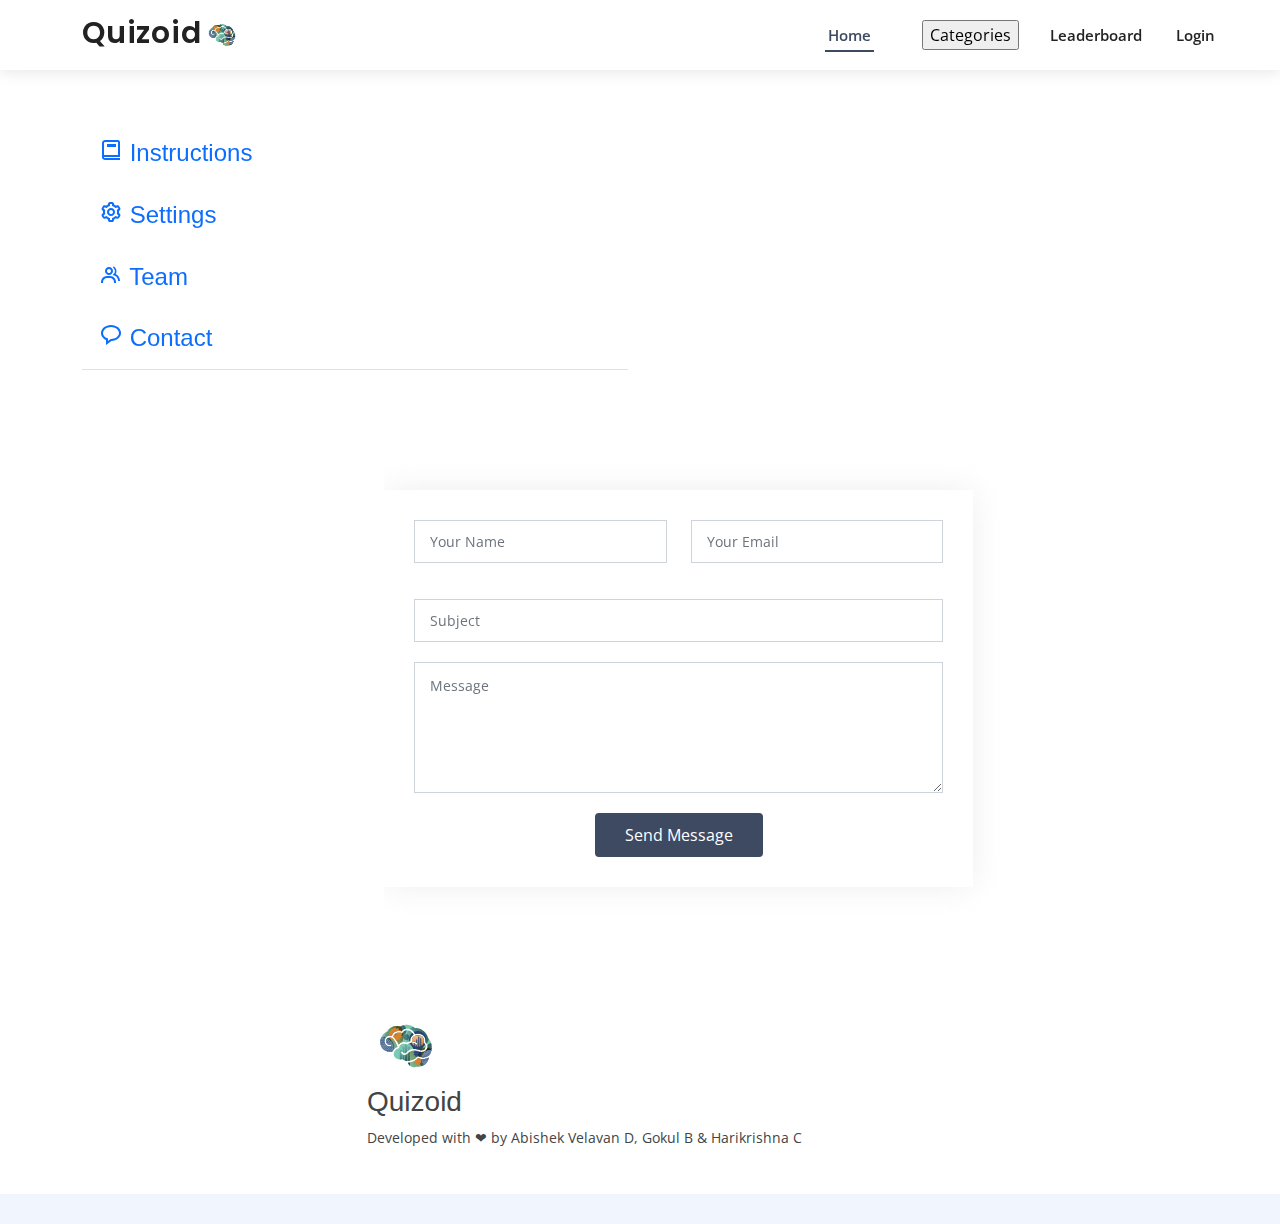
==== contact.html @ e46e3bda "Add files via upload" ====
<!DOCTYPE html>
<html lang="en">

<head>
  <meta charset="utf-8">
  <meta content="width=device-width, initial-scale=1.0" name="viewport">

  <title>Quizoid</title>
  <meta content="" name="description">
  <meta content="" name="keywords">

  <!-- Favicons -->
  <link href="assets/img/favicon.png" rel="icon">
  <link href="assets/img/favicon.png" rel="apple-touch-icon">

  <!-- Google Fonts -->
  <link href="https://fonts.googleapis.com/css?family=Open+Sans:300,300i,400,400i,600,600i,700,700i|Montserrat:300,300i,400,400i,500,500i,600,600i,700,700i|Poppins:300,300i,400,400i,500,500i,600,600i,700,700i" rel="stylesheet">

  <!-- Vendor CSS Files -->
  <link href="assets/vendor/aos/aos.css" rel="stylesheet">
  <link href="assets/vendor/bootstrap/css/bootstrap.min.css" rel="stylesheet">
  <link href="assets/vendor/bootstrap-icons/bootstrap-icons.css" rel="stylesheet">
  <link href="assets/vendor/boxicons/css/boxicons.min.css" rel="stylesheet">
  <link href="assets/vendor/glightbox/css/glightbox.min.css" rel="stylesheet">
  <link href="assets/vendor/swiper/swiper-bundle.min.css" rel="stylesheet">

  <!-- Template Main CSS File -->
  <link href="assets/css/style.css" rel="stylesheet">

</head>

<body>

  <!-- ======= Hero Section ======= -->

  <!-- ======= Header ======= -->
  <header id="header" class="d-flex align-items-center">
    <div class="container d-flex align-items-center justify-content-between">

      <div class="logo">
        <a href="index.html"> Quizoid<img src="assets/img/favicon.png" alt="" class="img-fluid"></a>
      </div>

      <nav id="navbar" class="navbar">
        <ul>
          <li><a class="nav-link scrollto active" href="index.html#hero">Home</a></li>
          <li style="margin-left: 5%; border: none;"><input type = "button" value = "Categories" onclick = "getConfirmation();" onsubmit="http://quizoid-login.netlify.app" /></form></li> 
          <li><a  href="http://quizoid-lead.netlify.app">Leaderboard</a></li>
          <li><a  href="http://quizoid-login.netlify.app">Login</a></li>
        </ul>
        <i class="bi bi-list mobile-nav-toggle"></i>
      </nav><!-- .navbar -->

    </div>
  </header><!-- End Header -->

  <main id="main">

    <!-- ======= Featured Section ======= -->
    <section id="featured" class="featured">
      <div class="container">

        <div class="row">
          <div class="col-lg-6 mt-4 mt-lg-0" data-aos="fade-left">
            <ul class="nav nav-tabs flex-column">
              <li class="nav-item">
                <a class="nav-link" href="instructions.html">
                  <h4><i class="bx bx-book"></i> Instructions</h4>
                </a>
              </li>
              <li class="nav-item mt-2">
                <a class="nav-link"  href="https://quizoid-login.netlify.app/update-profile">
                  <h4><i class="bx bx-cog"></i> Settings</h4>
                </a>
              </li>
              <li class="nav-item mt-2">
                <a class="nav-link"  href="team.html">
                  <h4><i class="bx bx-group"></i> Team</h4>
                </a>
              </li>
              <li class="nav-item mt-2">
                <a class="nav-link"  href="contact.html">
                  <h4><i class="bx bx-message-rounded"></i> Contact</h4>
                </a>
              </li>
            </ul>
          </div>
        </div>

      </div>
    </section><!-- End Featured Section -->
    <section id="contact" class="contact" style="margin-left: 30%;">
        <div class="row">

          <div class="col-lg-8 mt-5 mt-lg-0">

            <form action="forms/contact.php" method="post" role="form" class="php-email-form" data-aos="fade-left">
              <div class="row">
                <div class="col-md-6 form-group">
                  <input type="text" name="name" class="form-control" id="name" placeholder="Your Name" required>
                </div>
                <div class="col-md-6 form-group mt-3 mt-md-0">
                  <input type="email" class="form-control" name="email" id="email" placeholder="Your Email" required>
                </div>
              </div>
              <div class="form-group mt-3">
                <input type="text" class="form-control" name="subject" id="subject" placeholder="Subject" required>
              </div>
              <div class="form-group mt-3">
                <textarea class="form-control" name="message" rows="5" placeholder="Message" required></textarea>
              </div>
              <div class="my-3">
                <div class="loading">Loading</div>
                <div class="error-message"></div>
                <div class="sent-message">Your message has been sent. Thank you!</div>
              </div>
              <div class="text-center"><button type="submit">Send Message</button></div>
            </form>

          </div>

        </div>

      </div>
    </section><!-- End Contact Section -->

  </main><!-- End #main -->

  <!-- ======= Footer ======= -->
  <footer id="footer">
    <div class="footer-top">

        <div class="container">
  
          <div class="row justify-content-center">
            <div class="col-lg-6">
              <a href="#header" class="scrollto footer-logo"><img src="assets/img/favicon.png" alt=""></a>
              <h3>Quizoid</h3>
              <p>Developed with ❤ by Abishek Velavan D, Gokul B & Harikrishna C</p>
            </div>
          </div>
  
        </div>
      </div>
  </footer><!-- End Footer -->

  <a href="#" class="back-to-top d-flex align-items-center justify-content-center"><i class="bi bi-arrow-up-short"></i></a>

  <!-- Vendor JS Files -->
  <script type = "text/javascript">
    
       function getConfirmation() {
          var retVal = confirm("Do you want to Login?");
          if( retVal == true ) {
            window.location.assign("http://quizoid-login.netlify.app");

             return true;
          } else {
            window.location.assign("http://quizoid-home.netlify.app");
             return false;
          }
       }
    //-->
 </script>
  <script src="assets/vendor/aos/aos.js"></script>
  <script src="assets/vendor/bootstrap/js/bootstrap.bundle.min.js"></script>
  <script src="assets/vendor/glightbox/js/glightbox.min.js"></script>
  <script src="assets/vendor/isotope-layout/isotope.pkgd.min.js"></script>
  <script src="assets/vendor/php-email-form/validate.js"></script>
  <script src="assets/vendor/swiper/swiper-bundle.min.js"></script>

  <!-- Template Main JS File -->
  <script src="assets/js/main.js"></script>

</body>

</html>
---- assets/css/style.css ----
body {
  font-family: "Open Sans", sans-serif;
  color: #444444;
}

a {
  color: #3e4962;
  text-decoration: none;
}

a:hover {
  color: #7dced0;
  text-decoration: none;
}

h1, h2, h3, h4, h5, h6 {
  font-family: "Roboto", sans-serif;
}

#preloader {
  position: fixed;
  top: 0;
  left: 0;
  right: 0;
  bottom: 0;
  z-index: 9999;
  overflow: hidden;
  background: #fff;
}

#preloader:before {
  content: "";
  position: fixed;
  top: calc(50% - 30px);
  left: calc(50% - 30px);
  border: 6px solid #3e4962;
  border-top-color: #e2eefd;
  border-radius: 50%;
  width: 60px;
  height: 60px;
  -webkit-animation: animate-preloader 1s linear infinite;
  animation: animate-preloader 1s linear infinite;
}

@-webkit-keyframes animate-preloader {
  0% {
    transform: rotate(0deg);
  }
  100% {
    transform: rotate(360deg);
  }
}

@keyframes animate-preloader {
  0% {
    transform: rotate(0deg);
  }
  100% {
    transform: rotate(360deg);
  }
}

.back-to-top {
  position: fixed;
  visibility: hidden;
  opacity: 0;
  right: 15px;
  bottom: 15px;
  z-index: 996;
  background: #3e4962;
  width: 40px;
  height: 40px;
  border-radius: 4px;
  transition: all 0.4s;
}

.back-to-top i {
  font-size: 28px;
  color: #fff;
  line-height: 0;
}

.back-to-top:hover {
  background: #7dced0;
  color: #fff;
}

.back-to-top.active {
  visibility: visible;
  opacity: 1;
}

/*--------------------------------------------------------------
# Disable aos animation delay on mobile devices
--------------------------------------------------------------*/
@media screen and (max-width: 768px) {
  [data-aos-delay] {
    transition-delay: 0 !important;
  }
}

/*--------------------------------------------------------------
# Top Bar
--------------------------------------------------------------*/
#topbar {
  background: #3e4962;
  height: 40px;
  font-size: 14px;
  transition: all 0.5s;
  color: #fff;
  padding: 0;
}

#topbar .contact-info i {
  font-style: normal;
  color: #fff;
}

#topbar .contact-info i a, #topbar .contact-info i span {
  padding-left: 5px;
  color: #fff;
}

#topbar .contact-info i a {
  line-height: 0;
  transition: 0.3s;
  transition: 0.3s;
}

#topbar .contact-info i a:hover {
  color: #fff;
  text-decoration: underline;
}

#topbar .social-links a {
  color: rgba(255, 255, 255, 0.7);
  line-height: 0;
  transition: 0.3s;
  margin-left: 20px;
}

#topbar .social-links a:hover {
  color: white;
}

/*--------------------------------------------------------------
# Header
--------------------------------------------------------------*/
#header {
  background: #fff;
  transition: all 0.5s;
  z-index: 997;
  height: 86px;
  box-shadow: 0px 2px 15px rgba(0, 0, 0, 0.1);
}

#header.fixed-top {
  height: 70px;
}

#header .logo {
  font-size: 30px;
  margin: 0;
  padding: 0;
  line-height: 1;
  font-weight: 600;
  letter-spacing: 0.8px;
  font-family: "Poppins", sans-serif;
}

#header .logo a {
  color: #222222;
}

#header .logo a span {
  color: #3e4962;
}

#header .logo img {
  max-height: 40px;
}

.scrolled-offset {
  margin-top: 70px;
}

/*--------------------------------------------------------------
# Navigation Menu
--------------------------------------------------------------*/
/**
* Desktop Navigation 
*/
.navbar {
  padding: 0;
}

.navbar ul {
  margin: 0;
  padding: 0;
  display: flex;
  list-style: none;
  align-items: center;
}

.navbar li {
  position: relative;
}

.navbar > ul > li {
  white-space: nowrap;
  padding: 10px 0 10px 28px;
}

.navbar a, .navbar a:focus {
  display: flex;
  align-items: center;
  justify-content: space-between;
  padding: 0 3px;
  font-size: 15px;
  font-weight: 600;
  color: #222222;
  white-space: nowrap;
  transition: 0.3s;
  position: relative;
}

.navbar a i, .navbar a:focus i {
  font-size: 12px;
  line-height: 0;
  margin-left: 5px;
}

.navbar > ul > li > a:before {
  content: "";
  position: absolute;
  width: 100%;
  height: 2px;
  bottom: -6px;
  left: 0;
  background-color: #3e4962;
  visibility: hidden;
  width: 0px;
  transition: all 0.3s ease-in-out 0s;
}

.navbar a:hover:before, .navbar li:hover > a:before, .navbar .active:before {
  visibility: visible;
  width: 100%;
}

.navbar a:hover, .navbar .active, .navbar .active:focus, .navbar li:hover > a {
  color: #3e4962;
}

.navbar .dropdown ul {
  display: block;
  position: absolute;
  left: 28px;
  top: calc(100% + 30px);
  margin: 0;
  padding: 10px 0;
  z-index: 99;
  opacity: 0;
  visibility: hidden;
  background: #fff;
  box-shadow: 0px 0px 30px rgba(127, 137, 161, 0.25);
  transition: 0.3s;
}

.navbar .dropdown ul li {
  min-width: 200px;
}

.navbar .dropdown ul a {
  padding: 10px 20px;
  font-weight: 400;
}

.navbar .dropdown ul a i {
  font-size: 12px;
}

.navbar .dropdown ul a:hover, .navbar .dropdown ul .active:hover, .navbar .dropdown ul li:hover > a {
  color: #3e4962;
}

.navbar .dropdown:hover > ul {
  opacity: 1;
  top: 100%;
  visibility: visible;
}

.navbar .dropdown .dropdown ul {
  top: 0;
  left: calc(100% - 30px);
  visibility: hidden;
}

.navbar .dropdown .dropdown:hover > ul {
  opacity: 1;
  top: 0;
  left: 100%;
  visibility: visible;
}

@media (max-width: 1366px) {
  .navbar .dropdown .dropdown ul {
    left: -90%;
  }
  .navbar .dropdown .dropdown:hover > ul {
    left: -100%;
  }
}

/**
* Mobile Navigation 
*/
.mobile-nav-toggle {
  color: #222222;
  font-size: 28px;
  cursor: pointer;
  display: none;
  line-height: 0;
  transition: 0.5s;
}

.mobile-nav-toggle.bi-x {
  color: #fff;
}

@media (max-width: 991px) {
  .mobile-nav-toggle {
    display: block;
  }
  .navbar ul {
    display: none;
  }
}

.navbar-mobile {
  position: fixed;
  overflow: hidden;
  top: 0;
  right: 0;
  left: 0;
  bottom: 0;
  background: rgba(9, 9, 9, 0.9);
  transition: 0.3s;
  z-index: 999;
}

.navbar-mobile .mobile-nav-toggle {
  position: absolute;
  top: 15px;
  right: 15px;
}

.navbar-mobile ul {
  display: block;
  position: absolute;
  top: 55px;
  right: 15px;
  bottom: 15px;
  left: 15px;
  padding: 10px 0;
  background-color: #fff;
  overflow-y: auto;
  transition: 0.3s;
}

.navbar-mobile a {
  padding: 10px 20px;
  font-size: 15px;
  color: #222222;
}

.navbar-mobile > ul > li {
  padding: 0;
}

.navbar-mobile a:hover:before, .navbar-mobile li:hover > a:before, .navbar-mobile .active:before {
  visibility: hidden;
}

.navbar-mobile a:hover, .navbar-mobile .active, .navbar-mobile li:hover > a {
  color: #3e4962;
}

.navbar-mobile .getstarted {
  margin: 15px;
}

.navbar-mobile .dropdown ul {
  position: static;
  display: none;
  margin: 10px 20px;
  padding: 10px 0;
  z-index: 99;
  opacity: 1;
  visibility: visible;
  background: #fff;
  box-shadow: 0px 0px 30px rgba(127, 137, 161, 0.25);
}

.navbar-mobile .dropdown ul li {
  min-width: 200px;
}

.navbar-mobile .dropdown ul a {
  padding: 10px 20px;
}

.navbar-mobile .dropdown ul a i {
  font-size: 12px;
}

.navbar-mobile .dropdown ul a:hover, .navbar-mobile .dropdown ul .active:hover, .navbar-mobile .dropdown ul li:hover > a {
  color: #3e4962;
}

.navbar-mobile .dropdown > .dropdown-active {
  display: block;
}

/*--------------------------------------------------------------
# Hero Section
--------------------------------------------------------------*/
#hero {
  width: 100%;
  height: 75vh;
  background: url("../img/hero-bg.png") top left;
  background-size: cover;
  position: relative;
}

#hero:before {
  content: "";
  background: rgba(255, 255, 255, 0.6);
  position: absolute;
  bottom: 0;
  top: 0;
  left: 0;
  right: 0;
}

#hero .container {
  position: relative;
}

#hero h1 {
  margin: 0;
  font-size: 48px;
  font-weight: 700;
  line-height: 56px;
  color: #222222;
  font-family: "Poppins", sans-serif;
}

#hero h1 span {
  color: #3e4962;
}

#hero h2 {
  color: #555555;
  margin: 5px 0 30px 0;
  font-size: 24px;
  font-weight: 400;
}

#hero .btn-get-started {
  font-family: "Roboto", sans-serif;
  text-transform: uppercase;
  font-weight: 500;
  font-size: 14px;
  letter-spacing: 1px;
  display: inline-block;
  padding: 10px 28px;
  border-radius: 4px;
  transition: 0.5s;
  color: #fff;
  background: #3e4962;
}

#hero .btn-get-started:hover {
  background: #7dced0;
  color: #3e4962;
}

#hero .btn-watch-video {
  font-size: 16px;
  transition: 0.5s;
  margin-left: 25px;
  color: #222222;
  font-weight: 600;
  display: flex;
  align-items: center;
}

#hero .btn-watch-video i {
  color: #3e4962;
  font-size: 32px;
  transition: 0.3s;
  line-height: 0;
  margin-right: 8px;
}

#hero .btn-watch-video:hover {
  color: #3e4962;
}

#hero .btn-watch-video:hover i {
  color: #7dced0;
}

@media (min-width: 1024px) {
  #hero {
    background-attachment: fixed;
  }
}

@media (max-width: 768px) {
  #hero {
    height: 100vh;
  }
  #hero h1 {
    font-size: 28px;
    line-height: 36px;
  }
  #hero h2 {
    font-size: 18px;
    line-height: 24px;
    margin-bottom: 30px;
  }
  #hero .btn-get-started, #hero .btn-watch-video {
    font-size: 13px;
  }
}

@media (max-height: 500px) {
  #hero {
    height: 120vh;
  }
}

/*--------------------------------------------------------------
# Sections General
--------------------------------------------------------------*/
section {
  padding: 60px 0;
  overflow: hidden;
}

.section-bg {
  background-color: #f6f9fe;
}

.section-title {
  text-align: center;
  padding-bottom: 30px;
}

.section-title h2 {
  font-size: 13px;
  letter-spacing: 1px;
  font-weight: 700;
  padding: 8px 20px;
  margin: 0;
  background: #e7f1fd;
  color: #3e4962;
  display: inline-block;
  text-transform: uppercase;
  border-radius: 50px;
}

.section-title h3 {
  margin: 15px 0 0 0;
  font-size: 32px;
  font-weight: 700;
}

.section-title h3 span {
  color: #3e4962;
}

.section-title p {
  margin: 15px auto 0 auto;
  font-weight: 600;
}

@media (min-width: 1024px) {
  .section-title p {
    width: 50%;
  }
}

/*--------------------------------------------------------------
# Breadcrumbs
--------------------------------------------------------------*/
.breadcrumbs {
  padding: 20px 0;
  background-color: #f1f6fe;
  min-height: 40px;
}

.breadcrumbs h2 {
  font-size: 24px;
  font-weight: 300;
  margin: 0;
}

@media (max-width: 992px) {
  .breadcrumbs h2 {
    margin: 0 0 10px 0;
  }
}

.breadcrumbs ol {
  display: flex;
  flex-wrap: wrap;
  list-style: none;
  padding: 0;
  margin: 0;
  font-size: 14px;
}

.breadcrumbs ol li + li {
  padding-left: 10px;
}

.breadcrumbs ol li + li::before {
  display: inline-block;
  padding-right: 10px;
  color: #6c757d;
  content: "/";
}

@media (max-width: 768px) {
  .breadcrumbs .d-flex {
    display: block !important;
  }
  .breadcrumbs ol {
    display: block;
  }
  .breadcrumbs ol li {
    display: inline-block;
  }
}


/*--------------------------------------------------------------
# Services
--------------------------------------------------------------*/
.services .icon-box {
  text-align: center;
  border: 1px solid #e2eefd;
  padding: 20px 20px;
  transition: all ease-in-out 0.3s;
  background: #fff;
}

.services .icon-box .icon {
  margin: 0 auto;
  width: 64px;
  height: 64px;
  background: #f1f6fe;
  border-radius: 4px;
  border: 1px solid #deebfd;
  display: flex;
  align-items: center;
  justify-content: center;
  margin-bottom: 10px;
  transition: ease-in-out 0.3s;
}

.services .icon-box .icon i {
  color: #7dced0;
  font-size: 28px;
  transition: ease-in-out 0.3s;
}

.services .icon-box h4 {
  font-weight: 700;
  margin-bottom: 15px;
  font-size: 24px;
}

.services .icon-box h4 a {
  color: #222222;
  transition: ease-in-out 0.3s;
}

.services .icon-box p {
  line-height: 24px;
  font-size: 14px;
  margin-bottom: 0;
}

.services .icon-box:hover {
  border-color: #fff;
  box-shadow: 0px 0 25px 0 rgba(16, 110, 234, 0.1);
}

.services .icon-box:hover h4 a, .services .icon-box:hover .icon i {
  color: #3e4962;
}

.services .icon-box:hover .icon {
  border-color: #3e4962;
}

.team {
  padding: 60px 0;
}

.team .member {
  margin-bottom: 20px;
  overflow: hidden;
  border-radius: 4px;
  background: #fff;
  box-shadow: 0px 2px 15px rgba(16, 110, 234, 0.15);
}

.team .member .member-img {
  position: relative;
  overflow: hidden;
}

.team .member .social {
  position: absolute;
  left: 0;
  bottom: 30px;
  right: 0;
  opacity: 0;
  transition: ease-in-out 0.3s;
  text-align: center;
}

.team .member .social a {
  transition: color 0.3s;
  color: #222222;
  margin: 0 3px;
  padding-top: 7px;
  border-radius: 4px;
  width: 36px;
  height: 36px;
  background: rgba(16, 110, 234, 0.8);
  display: inline-block;
  transition: ease-in-out 0.3s;
  color: #fff;
}

.team .member .social a:hover {
  background: #7dced0;
}

.team .member .social i {
  font-size: 18px;
}

.team .member .member-info {
  padding: 25px 15px;
}

.team .member .member-info h4 {
  font-weight: 700;
  margin-bottom: 5px;
  font-size: 18px;
  color: #222222;
}

.team .member .member-info span {
  display: block;
  font-size: 13px;
  font-weight: 400;
  color: #aaaaaa;
}

.team .member .member-info p {
  font-style: italic;
  font-size: 14px;
  line-height: 26px;
  color: #777777;
}

.team .member:hover .social {
  opacity: 1;
  bottom: 15px;
}


.contact .info-box {
  color: #444444;
  text-align: center;
  box-shadow: 0 0 30px rgba(214, 215, 216, 0.3);
  padding: 20px 0 30px 0;
}

.contact .info-box i {
  font-size: 32px;
  color: #3e4962;
  border-radius: 50%;
  padding: 8px;
  border: 2px dotted #b3d1fa;
}

.contact .info-box h3 {
  font-size: 20px;
  color: #777777;
  font-weight: 700;
  margin: 10px 0;
}

.contact .info-box p {
  padding: 0;
  line-height: 24px;
  font-size: 14px;
  margin-bottom: 0;
}

.contact .php-email-form {
  box-shadow: 0 0 30px rgba(214, 215, 216, 0.4);
  padding: 30px;
}

.contact .php-email-form .error-message {
  display: none;
  color: #fff;
  background: #ed3c0d;
  text-align: left;
  padding: 15px;
  font-weight: 600;
}

.contact .php-email-form .error-message br + br {
  margin-top: 25px;
}

.contact .php-email-form .sent-message {
  display: none;
  color: #fff;
  background: #18d26e;
  text-align: center;
  padding: 15px;
  font-weight: 600;
}

.contact .php-email-form .loading {
  display: none;
  background: #fff;
  text-align: center;
  padding: 15px;
}

.contact .php-email-form .loading:before {
  content: "";
  display: inline-block;
  border-radius: 50%;
  width: 24px;
  height: 24px;
  margin: 0 10px -6px 0;
  border: 3px solid #18d26e;
  border-top-color: #eee;
  -webkit-animation: animate-loading 1s linear infinite;
  animation: animate-loading 1s linear infinite;
}

.contact .php-email-form .form-group {
  margin-bottom: 20px;
}

.contact .php-email-form input, .contact .php-email-form textarea {
  border-radius: 0;
  box-shadow: none;
  font-size: 14px;
}

.contact .php-email-form input:focus, .contact .php-email-form textarea:focus {
  border-color: #3e4962;
}

.contact .php-email-form input {
  padding: 10px 15px;
}

.contact .php-email-form textarea {
  padding: 12px 15px;
}

.contact .php-email-form button[type="submit"] {
  background: #3e4962;
  border: 0;
  padding: 10px 30px;
  color: #fff;
  transition: 0.4s;
  border-radius: 4px;
}

.contact .php-email-form button[type="submit"]:hover {
  background: #7dced0;
}

@-webkit-keyframes animate-loading {
  0% {
    transform: rotate(0deg);
  }
  100% {
    transform: rotate(360deg);
  }
}

@keyframes animate-loading {
  0% {
    transform: rotate(0deg);
  }
  100% {
    transform: rotate(360deg);
  }
}

/*--------------------------------------------------------------
# Footer
--------------------------------------------------------------*/
#footer {
  background: #fff;
  padding: 0 0 30px 0;
  color: #444444;
  font-size: 14px;
  background: #f1f6fe;
}

#footer .footer-newsletter {
  padding: 50px 0;
  background: #f1f6fe;
  text-align: center;
  font-size: 15px;
}

#footer .footer-newsletter h4 {
  font-size: 24px;
  margin: 0 0 20px 0;
  padding: 0;
  line-height: 1;
  font-weight: 600;
}

#footer .footer-newsletter form {
  margin-top: 30px;
  background: #fff;
  padding: 6px 10px;
  position: relative;
  border-radius: 4px;
  box-shadow: 0px 2px 15px rgba(0, 0, 0, 0.06);
  text-align: left;
}

#footer .footer-newsletter form input[type="email"] {
  border: 0;
  padding: 4px 8px;
  width: calc(100% - 100px);
}

#footer .footer-newsletter form input[type="submit"] {
  position: absolute;
  top: 0;
  right: 0;
  bottom: 0;
  border: 0;
  background: none;
  font-size: 16px;
  padding: 0 20px;
  background: #3e4962;
  color: #fff;
  transition: 0.3s;
  border-radius: 0 4px 4px 0;
  box-shadow: 0px 2px 15px rgba(0, 0, 0, 0.1);
}

#footer .footer-newsletter form input[type="submit"]:hover {
  background: #0d58ba;
}

#footer .footer-top {
  padding: 60px 0 30px 0;
  background: #fff;
}

#footer .footer-top .footer-contact {
  margin-bottom: 30px;
}

#footer .footer-top .footer-contact h3 {
  font-size: 24px;
  margin: 0 0 15px 0;
  padding: 2px 0 2px 0;
  line-height: 1;
  font-weight: 700;
}

#footer .footer-top .footer-contact h3 span {
  color: #3e4962;
}

#footer .footer-top .footer-contact p {
  font-size: 14px;
  line-height: 24px;
  margin-bottom: 0;
  font-family: "Roboto", sans-serif;
  color: #777777;
}

#footer .footer-top h4 {
  font-size: 16px;
  font-weight: bold;
  color: #444444;
  position: relative;
  padding-bottom: 12px;
}

#footer .footer-top .footer-links {
  margin-bottom: 30px;
}

#footer .footer-top .footer-links ul {
  list-style: none;
  padding: 0;
  margin: 0;
}

#footer .footer-top .footer-links ul i {
  padding-right: 2px;
  color: #3e4962;
  font-size: 18px;
  line-height: 1;
}

#footer .footer-top .footer-links ul li {
  padding: 10px 0;
  display: flex;
  align-items: center;
}

#footer .footer-top .footer-links ul li:first-child {
  padding-top: 0;
}

#footer .footer-top .footer-links ul a {
  color: #777777;
  transition: 0.3s;
  display: inline-block;
  line-height: 1;
}

#footer .footer-top .footer-links ul a:hover {
  text-decoration: none;
  color: #3e4962;
}

#footer .footer-top .social-links a {
  font-size: 18px;
  display: inline-block;
  background: #3e4962;
  color: #fff;
  line-height: 1;
  padding: 8px 0;
  margin-right: 4px;
  border-radius: 4px;
  text-align: center;
  width: 36px;
  height: 36px;
  transition: 0.3s;
}

#footer .footer-top .social-links a:hover {
  background: #7dced0;
  color: #fff;
  text-decoration: none;
}

#footer .copyright {
  text-align: center;
  float: left;
}

#footer .credits {
  float: right;
  text-align: center;
  font-size: 13px;
  color: #444444;
}

@media (max-width: 768px) {
  #footer .copyright, #footer .credits {
    float: none;
    text-align: center;
    padding: 2px 0;
  }
}
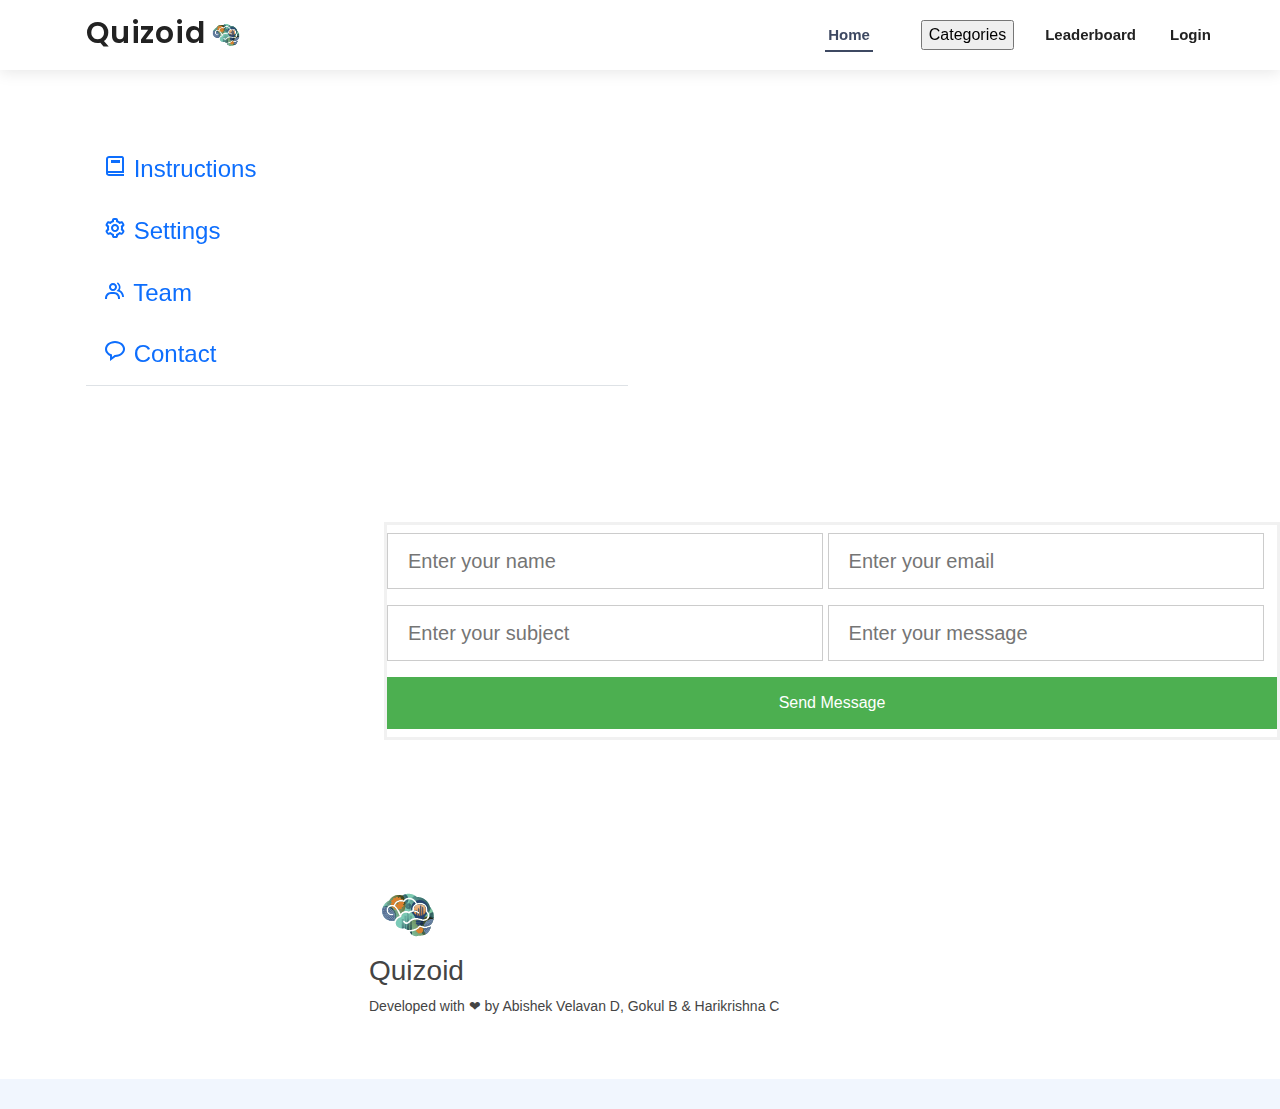
==== commit 10eb583f: "Update contact.html" ====
--- a/contact.html
+++ b/contact.html
@@ -26,6 +26,72 @@
 
   <!-- Template Main CSS File -->
   <link href="assets/css/style.css" rel="stylesheet">
+  <script src="https://ajax.googleapis.com/ajax/libs/jquery/3.3.1/jquery.min.js"></script>
+
+<style>
+body {font-family: Arial, Helvetica, sans-serif;}
+form {border: 3px solid #f1f1f1;}
+
+input[type=text], input[type=email], select {
+  width: 49%;
+  font-size:20px;
+  padding: 12px 20px;
+  margin: 8px 0;
+  display: inline-block;
+  border: 1px solid #ccc;
+  box-sizing: border-box;
+}
+
+button {
+  background-color: #4CAF50;
+  color: white;
+  padding: 14px 20px;
+  margin: 8px 0;
+  border: none;
+  cursor: pointer;
+  width: 100%;
+}
+
+button:hover {
+  opacity: 0.8;
+}
+
+.cancelbtn {
+  width: auto;
+  padding: 10px 18px;
+  background-color: #f44336;
+}
+
+.imgcontainer {
+  text-align: center;
+  margin: 24px 0 12px 0;
+}
+
+img.avatar {
+  width: 20%;
+  border-radius: 50%;
+}
+
+.container {
+  padding: 16px;
+}
+
+span.psw {
+  float: right;
+  padding-top: 16px;
+}
+
+/* Change styles for span and cancel button on extra small screens */
+@media screen and (max-width: 300px) {
+  span.psw {
+     display: block;
+     float: none;
+  }
+  .cancelbtn {
+     width: 100%;
+  }
+}
+</style>
 
 </head>
 
@@ -90,38 +156,64 @@
       </div>
     </section><!-- End Featured Section -->
     <section id="contact" class="contact" style="margin-left: 30%;">
-        <div class="row">
-
-          <div class="col-lg-8 mt-5 mt-lg-0">
-
-            <form action="forms/contact.php" method="post" role="form" class="php-email-form" data-aos="fade-left">
-              <div class="row">
-                <div class="col-md-6 form-group">
-                  <input type="text" name="name" class="form-control" id="name" placeholder="Your Name" required>
-                </div>
-                <div class="col-md-6 form-group mt-3 mt-md-0">
-                  <input type="email" class="form-control" name="email" id="email" placeholder="Your Email" required>
-                </div>
-              </div>
-              <div class="form-group mt-3">
-                <input type="text" class="form-control" name="subject" id="subject" placeholder="Subject" required>
-              </div>
-              <div class="form-group mt-3">
-                <textarea class="form-control" name="message" rows="5" placeholder="Message" required></textarea>
-              </div>
-              <div class="my-3">
-                <div class="loading">Loading</div>
-                <div class="error-message"></div>
-                <div class="sent-message">Your message has been sent. Thank you!</div>
-              </div>
-              <div class="text-center"><button type="submit">Send Message</button></div>
-            </form>
-
-          </div>
-
-        </div>
-
-      </div>
+        <form id="form" target="_self" onsubmit="return postToGoogle();" action="" autocomplete="off"> 
+<input id="nameField" name="entry.967661072" placeholder="Enter your name" type="text" required> 
+<input id="emailField" name="entry.1961081432" placeholder="Enter your email" type="email" required> 
+<input id="mobField" name="entry.953651982" placeholder="Enter your subject" type="text" pattern="^\d{10}$" required>  
+<input id="cinema" name="entry.1022556594" placeholder="Enter your message" type="text" required> 
+<button id="send" type="submit" class="common_btn">Send Message</button>
+</form>
+
+<h3 id="success-msg" style="text-align: center !important; margin-top:190px !important; display:none; color:#fff"> Your Request has been posted</h3>
+
+
+
+
+<script>
+function postToGoogle() {
+                var field1 = $("#nameField").val();
+                var field2 = $("#emailField").val();
+                var field3 = $("#mobField").val();
+                var field4 = $("#cinema").text();
+ 				
+				if(field1 == ""){
+					alert('Please Fill Your Name');
+					document.getElementById("nameField").focus();
+					return false;
+				}
+				if(field2 == ""){
+					alert('Please Fill Your Email');
+					document.getElementById("emailField").focus();
+					return false;
+				}
+				if(field3 == "" || field3.length > 50 || field3.length < 3){
+					alert('Please Fill Your Subject');
+					document.getElementById("mobField").focus();
+					return false;
+				}
+
+
+				
+	
+                $.ajax({
+                    url: "https://docs.google.com/forms/d/e/1FAIpQLSfHmvG0L08l-YZktfKRS3E8ZdXJ8fXdeHqp53xqgoX1TuONoQ/formResponse?",
+					data: {"entry.967661072": field1, "entry.1961081432": field2, "entry.953651982": field3, "entry.1022556594": field4},
+                    type: "POST",
+                    dataType: "xml",
+                    success: function(d)
+					{
+					},
+					error: function(x, y, z)
+						{
+
+							$('#success-msg').show();
+							$('#form').hide();
+							
+						}
+                });
+				return false;
+            }
+</script>
     </section><!-- End Contact Section -->
 
   </main><!-- End #main -->
@@ -174,4 +266,4 @@
 
 </body>
 
-</html>+</html>
